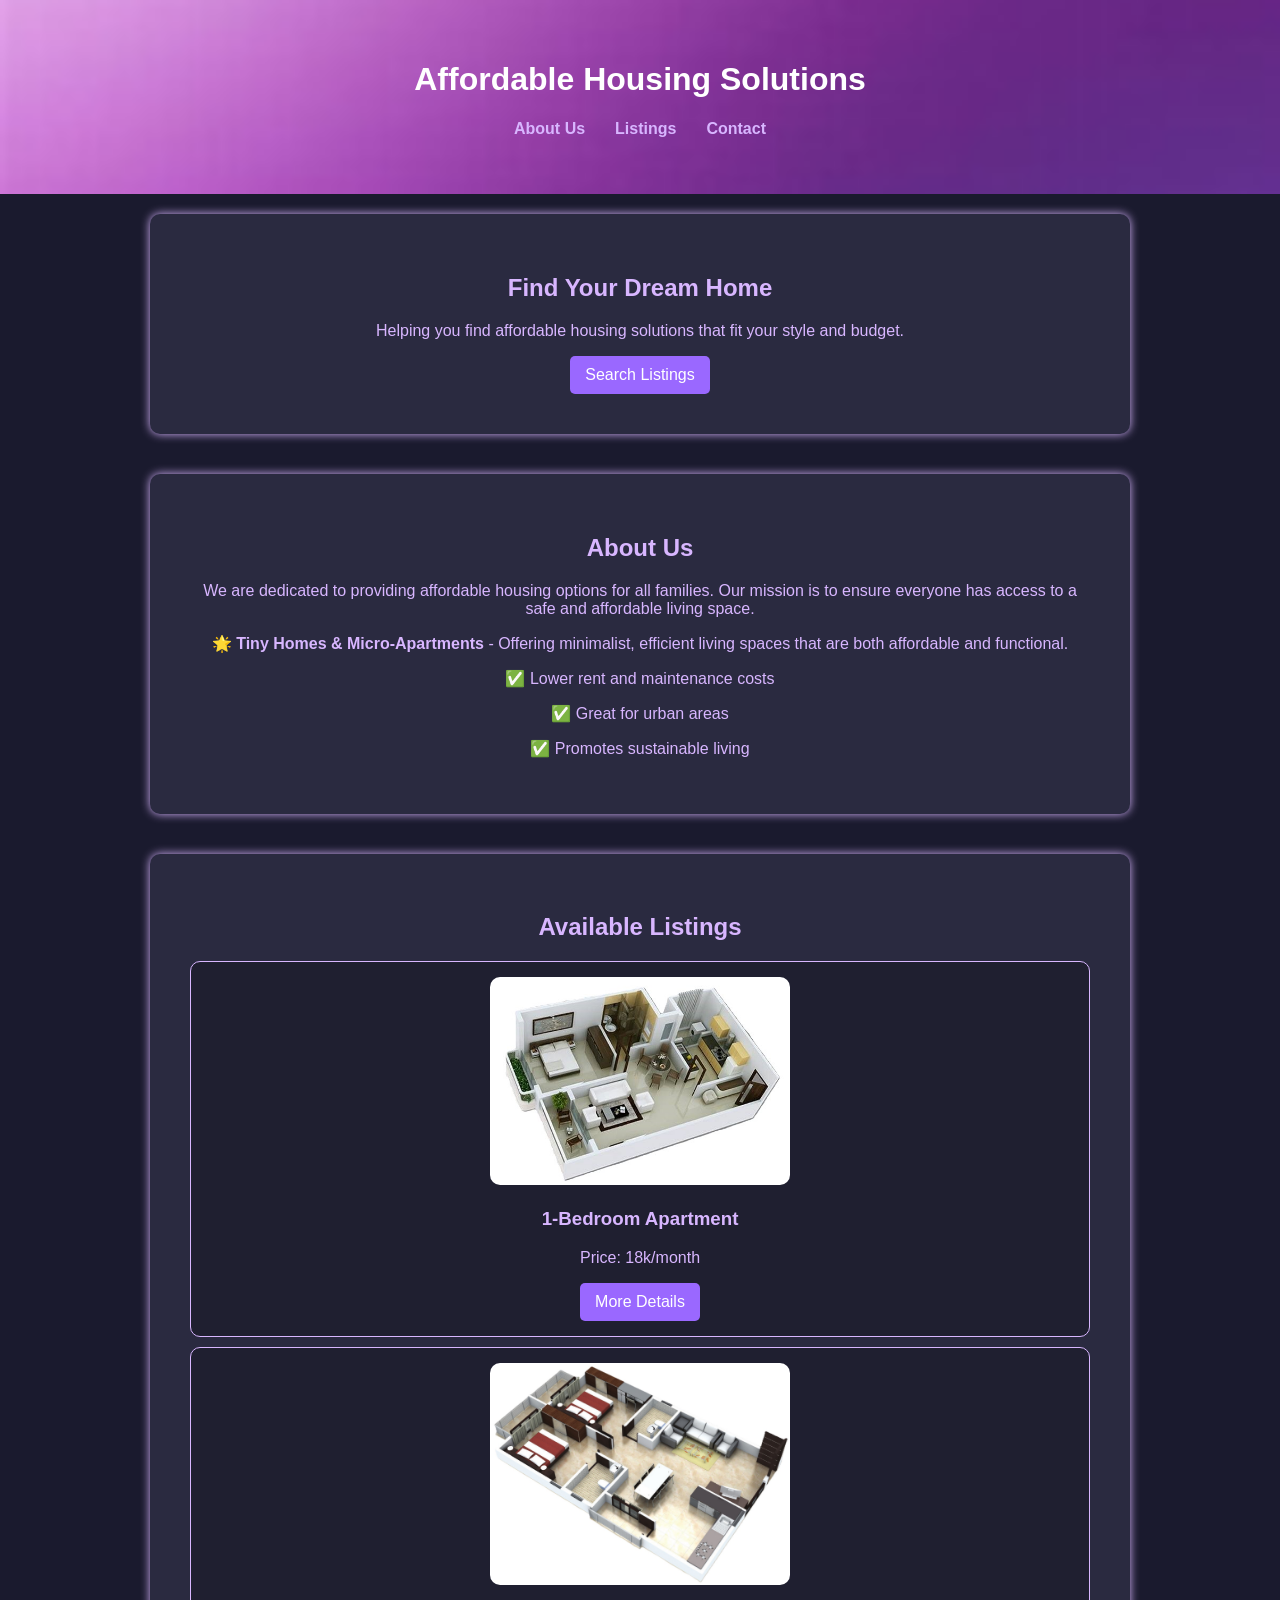
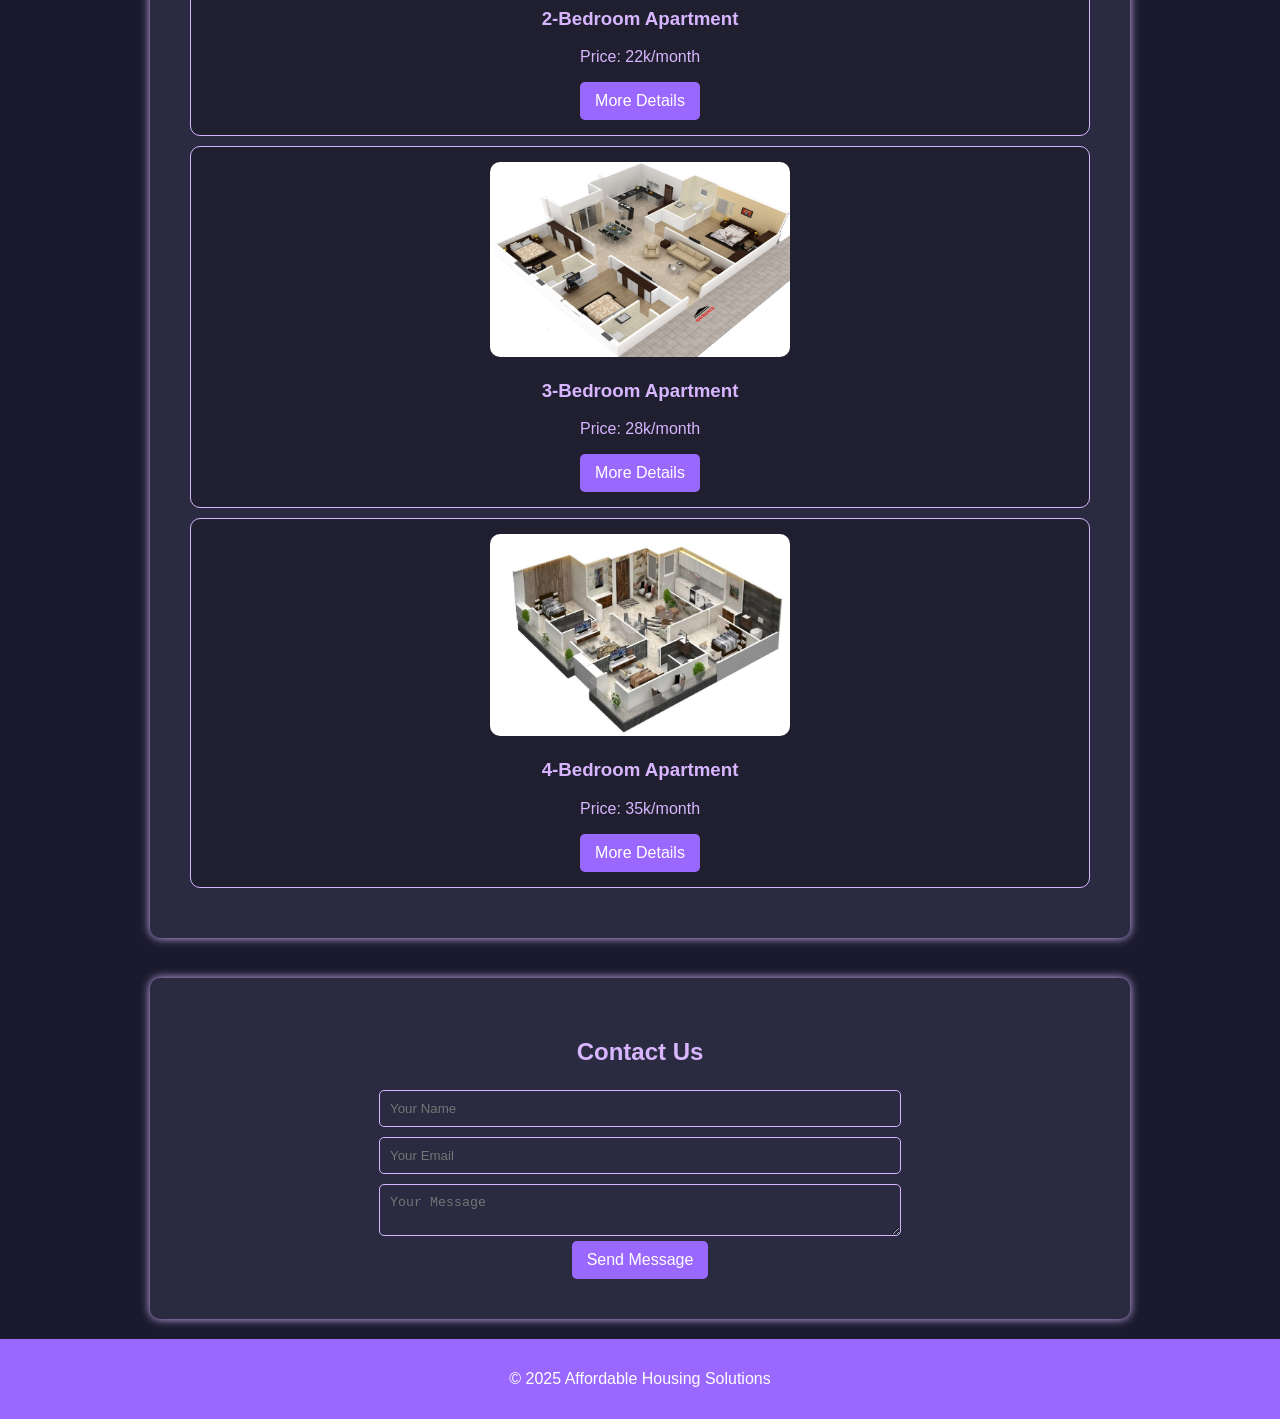
==== index.html @ 23a4398b "Add files via upload" ====
<!DOCTYPE html>
<html lang="en">
<head>
    <meta charset="UTF-8">
    <meta name="viewport" content="width=device-width, initial-scale=1.0">
    <title>Affordable Housing</title>
    <link rel="stylesheet" href="styles.css">
</head>
<body>

    <header>
        <h1>Affordable Housing Solutions</h1>
        <nav>
            <ul>
                <li><a href="#about">About Us</a></li>
                <li><a href="#listings">Listings</a></li>
                <li><a href="#contact">Contact</a></li>
            </ul>
        </nav>
    </header>

    <section id="hero">
        <h2>Find Your Dream Home</h2>
        <p>Helping you find affordable housing solutions that fit your style and budget.</p>
        <button id="search-button">Search Listings</button>
    </section>

    <section id="about">
        <h2>About Us</h2>
        <p>We are dedicated to providing affordable housing options for all families. Our mission is to ensure everyone has access to a safe and affordable living space.</p>
 <p>🌟 <strong>Tiny Homes & Micro-Apartments</strong> - Offering minimalist, efficient living spaces that are both affordable and functional.</p>
        <p>✅ Lower rent and maintenance costs</p>
        <p>✅ Great for urban areas</p>
        <p>✅ Promotes sustainable living</p>

    </section>

    <section id="listings">
        <h2>Available Listings</h2>

        <!-- 1BHK Listing -->
        <div class="listing">
            <img src="1bhk.jpg" alt="1-Bedroom Apartment">
            <h3>1-Bedroom Apartment</h3>
            <p>Price: 18k/month</p>
            <button class="details-btn" onclick="toggleDetails('details1')">More Details</button>
            <div id="details1" class="details" style="display: none;">
                <p>📍 Location: Downtown, close to schools and shops</p>
                <p>🏠 Size: 400 - 700 sqft</p>
                <p>🛏️ 1 Bedroom, 1 Bathroom, 1 Kitchen</p>
                <p>🚪 Fully furnished with modern furniture</p>
                <p>📶 High-speed internet and 24/7 security</p>
            </div>
        </div>

        <!-- 2BHK Listing -->
        <div class="listing">
            <img src="2bhk.jpg" alt="2-Bedroom Apartment">
            <h3>2-Bedroom Apartment</h3>
            <p>Price: 22k/month</p>
            <button class="details-btn" onclick="toggleDetails('details2')">More Details</button>
            <div id="details2" class="details" style="display: none;">
                <p>📍 Location: Residential area with parks and schools nearby</p>
                <p>🏠 Size: 700 - 1200 sqft</p>
                <p>🛏️ 2 Bedrooms, 2 Bathroom, 1 Kitchen</p>
                <p>🛋️ Spacious living area with large windows</p>
                 <p>📶 High-speed internet and 24/7 security</p>
            </div>
        </div>

        <!-- 3BHK Listing -->
        <div class="listing">
            <img src="3bhk.jpg" alt="3-Bedroom Apartment">
            <h3>3-Bedroom Apartment</h3>
            <p>Price: 28k/month</p>
            <button class="details-btn" onclick="toggleDetails('details3')">More Details</button>
            <div id="details3" class="details" style="display: none;">
                <p>📍 Location: Prime area, close to business hubs and shopping malls</p>
                <p>🏠 Size: 1200 - 2000 sqft</p>
                <p>🛏️ 3 Bedrooms, 3 Bathrooms, 1 Kitchen</p>
                 <p>📶 High-speed internet and 24/7 security</p>
            </div>
        </div>

        <!-- 4BHK Listing -->
        <div class="listing">
            <img src="4bhk.jpg" alt="4-Bedroom Apartment">
            <h3>4-Bedroom Apartment</h3>
            <p>Price: 35k/month</p>
            <button class="details-btn" onclick="toggleDetails('details4')">More Details</button>
            <div id="details4" class="details" style="display: none;">
                <p>📍 Location: Luxurious gated community with green surroundings</p>
                <p>🏠 Size: 1800 - 3500 sqft</p>
                <p>🛏️ 4 Bedrooms, 3 Bathrooms, 1 Kitchen</p>
               <p>📶 High-speed internet and 24/7 security</p>
            </div>
        </div>

    </section>

    <section id="contact">
        <h2>Contact Us</h2>
        <form>
            <input type="text" placeholder="Your Name" required>
            <input type="email" placeholder="Your Email" required>
            <textarea placeholder="Your Message" required></textarea>
            <button type="submit">Send Message</button>
        </form>
    </section>

    <footer>
        <p>&copy; 2025 Affordable Housing Solutions</p>
    </footer>

    <script src="script.js"></script>
</body>
</html>
---- styles.css ----
/* Dark Theme with Light Purple Accents */
body {
    font-family: Arial, sans-serif;
    margin: 0;
    padding: 0;
    background-color: #1a1a2e; /* Dark Background */
    color: #d8b6ff; /* Light Purple Text */
    display: flex;
    flex-direction: column;
    align-items: center;
}

/* Header */
header {
    background-image: url('bg.jpg'); /* Ensure this image exists */
    background-size: cover;
    background-position: center;
    background-repeat: no-repeat;
    color: white;
    text-align: center;
    width: 100%;
    padding: 40px 0;
}

/* Navigation */
nav ul {
    list-style: none;
    padding: 0;
    display: flex;
    justify-content: center;
}

nav ul li {
    display: inline;
    margin: 0 15px;
}

nav ul li a {
    color: #d8b6ff; /* Light Purple */
    text-decoration: none;
    font-weight: bold;
}

/* Sections */
#hero, #about, #listings, #contact {
    background: #2a2a40; /* Darker Shade */
    padding: 40px;
    border-radius: 10px;
    text-align: center;
    width: 80%;
    max-width: 900px;
    margin: 20px auto;
    box-shadow: 0px 0px 10px #d8b6ff; /* Light Purple Glow */
}

/* Listings */
.listing {
    border: 1px solid #d8b6ff; /* Light Purple Border */
    background: #1f1f30;
    padding: 15px;
    border-radius: 10px;
    margin: 10px 0;
    text-align: center;
}

.listing img {
    width: 100%;
    max-width: 300px;
    border-radius: 10px;
}

/* Buttons */
button {
    background: #9a68ff; /* Light Purple */
    color: white;
    border: none;
    padding: 10px 15px;
    cursor: pointer;
    border-radius: 5px;
    font-size: 16px;
}

button:hover {
    background: #d8b6ff; /* Lighter Purple */
    color: black;
}

/* Form */
form {
    display: flex;
    flex-direction: column;
    align-items: center;
}

form input, form textarea {
    width: 90%;
    max-width: 500px;
    padding: 10px;
    margin: 5px 0;
    border: 1px solid #d8b6ff;
    background: #2a2a40;
    color: white;
    border-radius: 5px;
}

footer {
    text-align: center;
    padding: 15px 0;
    background: #9a68ff;
    color: white;
    width: 100%;
    position: relative;
}
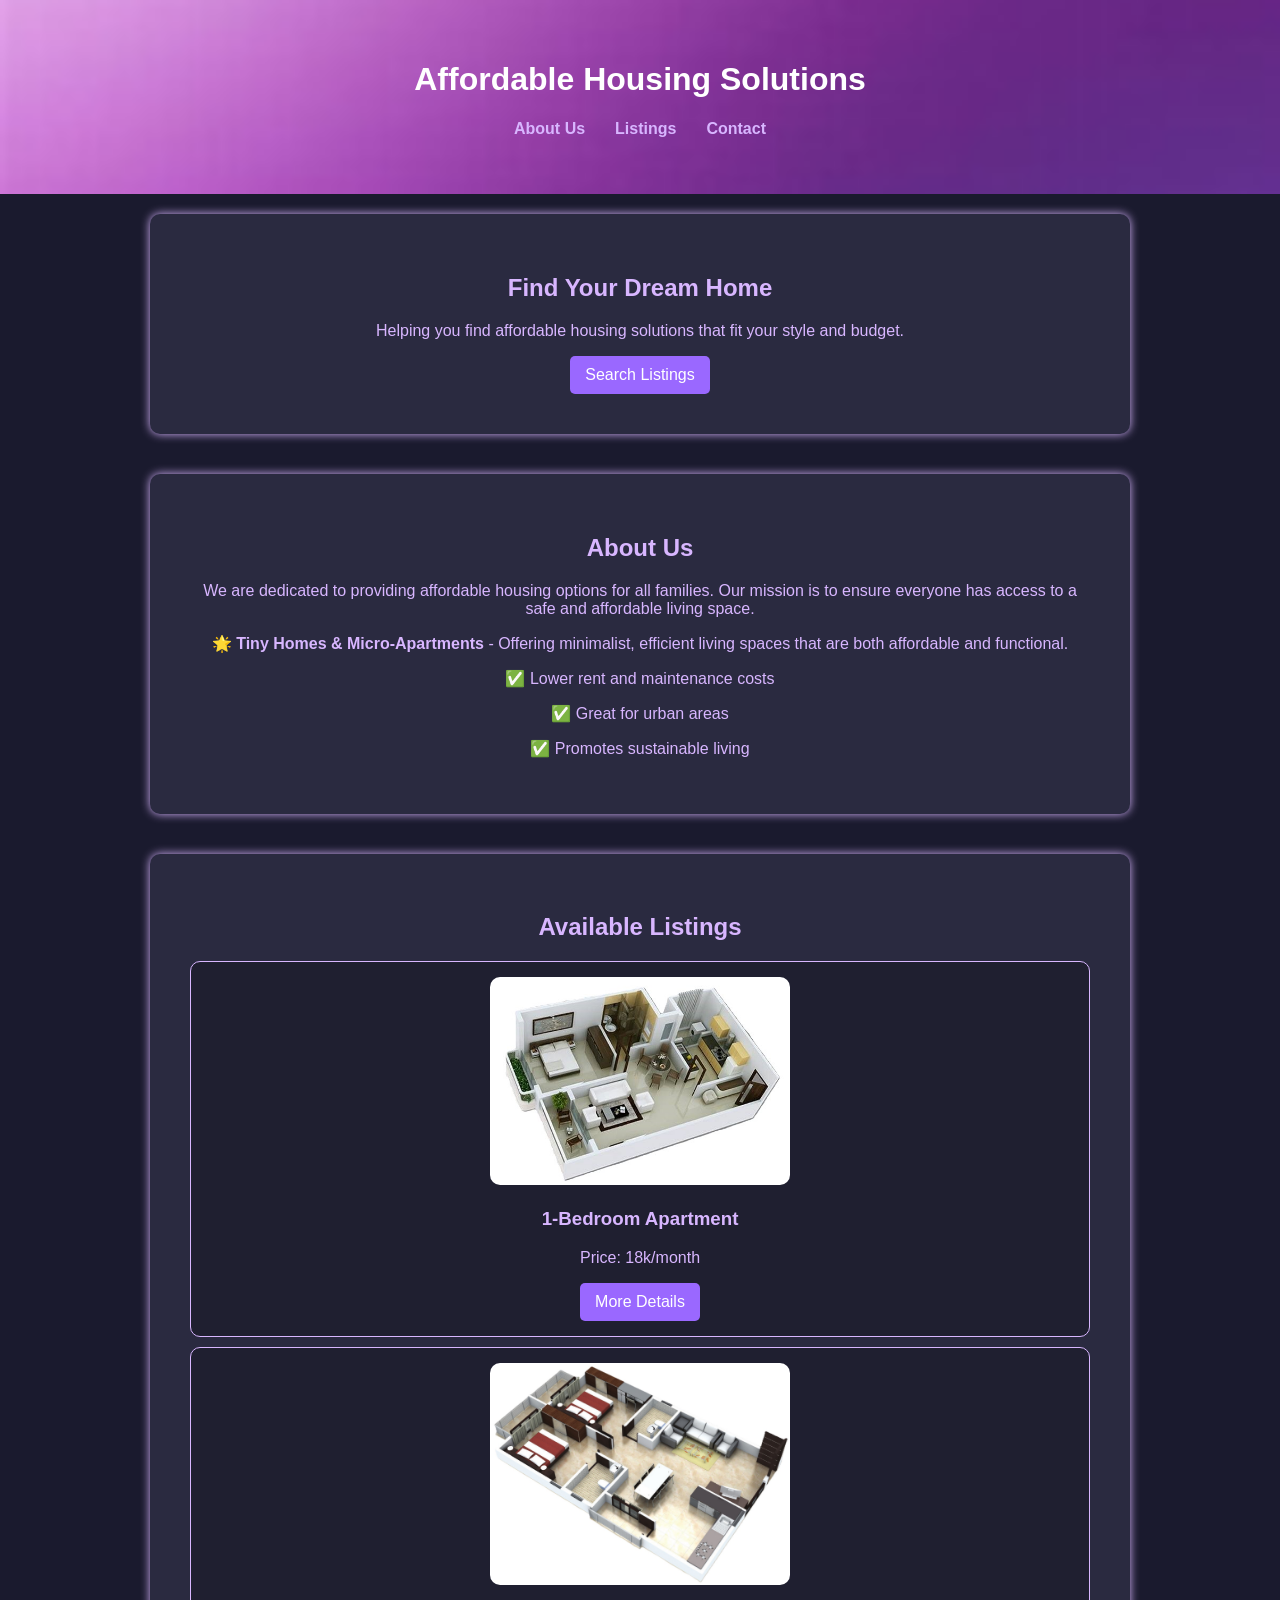
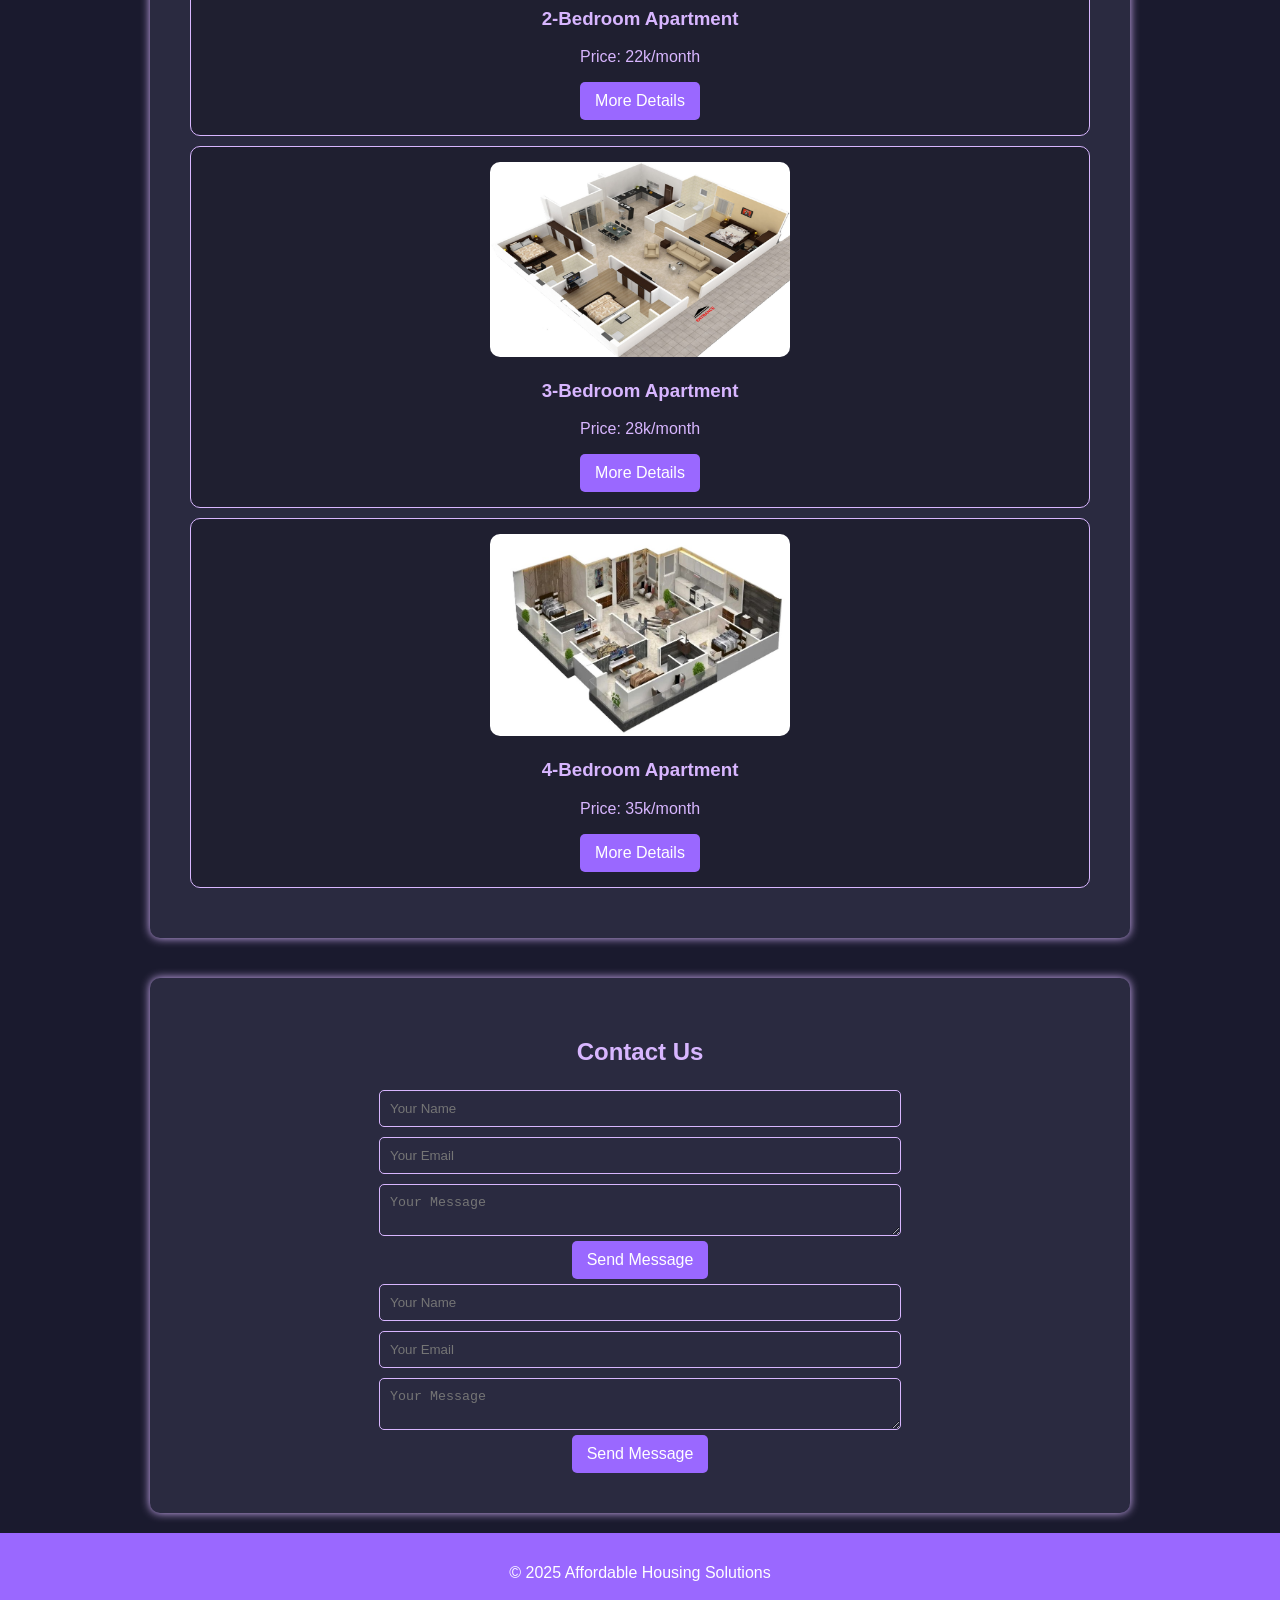
==== commit 6a1d9c5c: "Update index.html" ====
--- a/index.html
+++ b/index.html
@@ -101,10 +101,18 @@
     <section id="contact">
         <h2>Contact Us</h2>
         <form>
-            <input type="text" placeholder="Your Name" required>
-            <input type="email" placeholder="Your Email" required>
-            <textarea placeholder="Your Message" required></textarea>
-            <button type="submit">Send Message</button>
+             <form action="https://formspree.io/f/xgvaebra" method="POST">
+             <input type="text" name="name" placeholder="Your Name" required>
+             <input type="email" name="email" placeholder="Your Email" required>
+             <textarea name="message" placeholder="Your Message" required></textarea>
+             <button type="submit">Send Message</button>
+             <form action="https://formspree.io/f/YOUR_FORM_ID" method="POST">
+    <input type="text" name="name" placeholder="Your Name" required>
+    <input type="email" name="email" placeholder="Your Email" required>
+    <textarea name="message" placeholder="Your Message" required></textarea>
+    <input type="hidden" name="_next" value="https://yourwebsite.com/thank-you.html">
+    <button type="submit">Send Message</button>
+       </form>
         </form>
     </section>
 
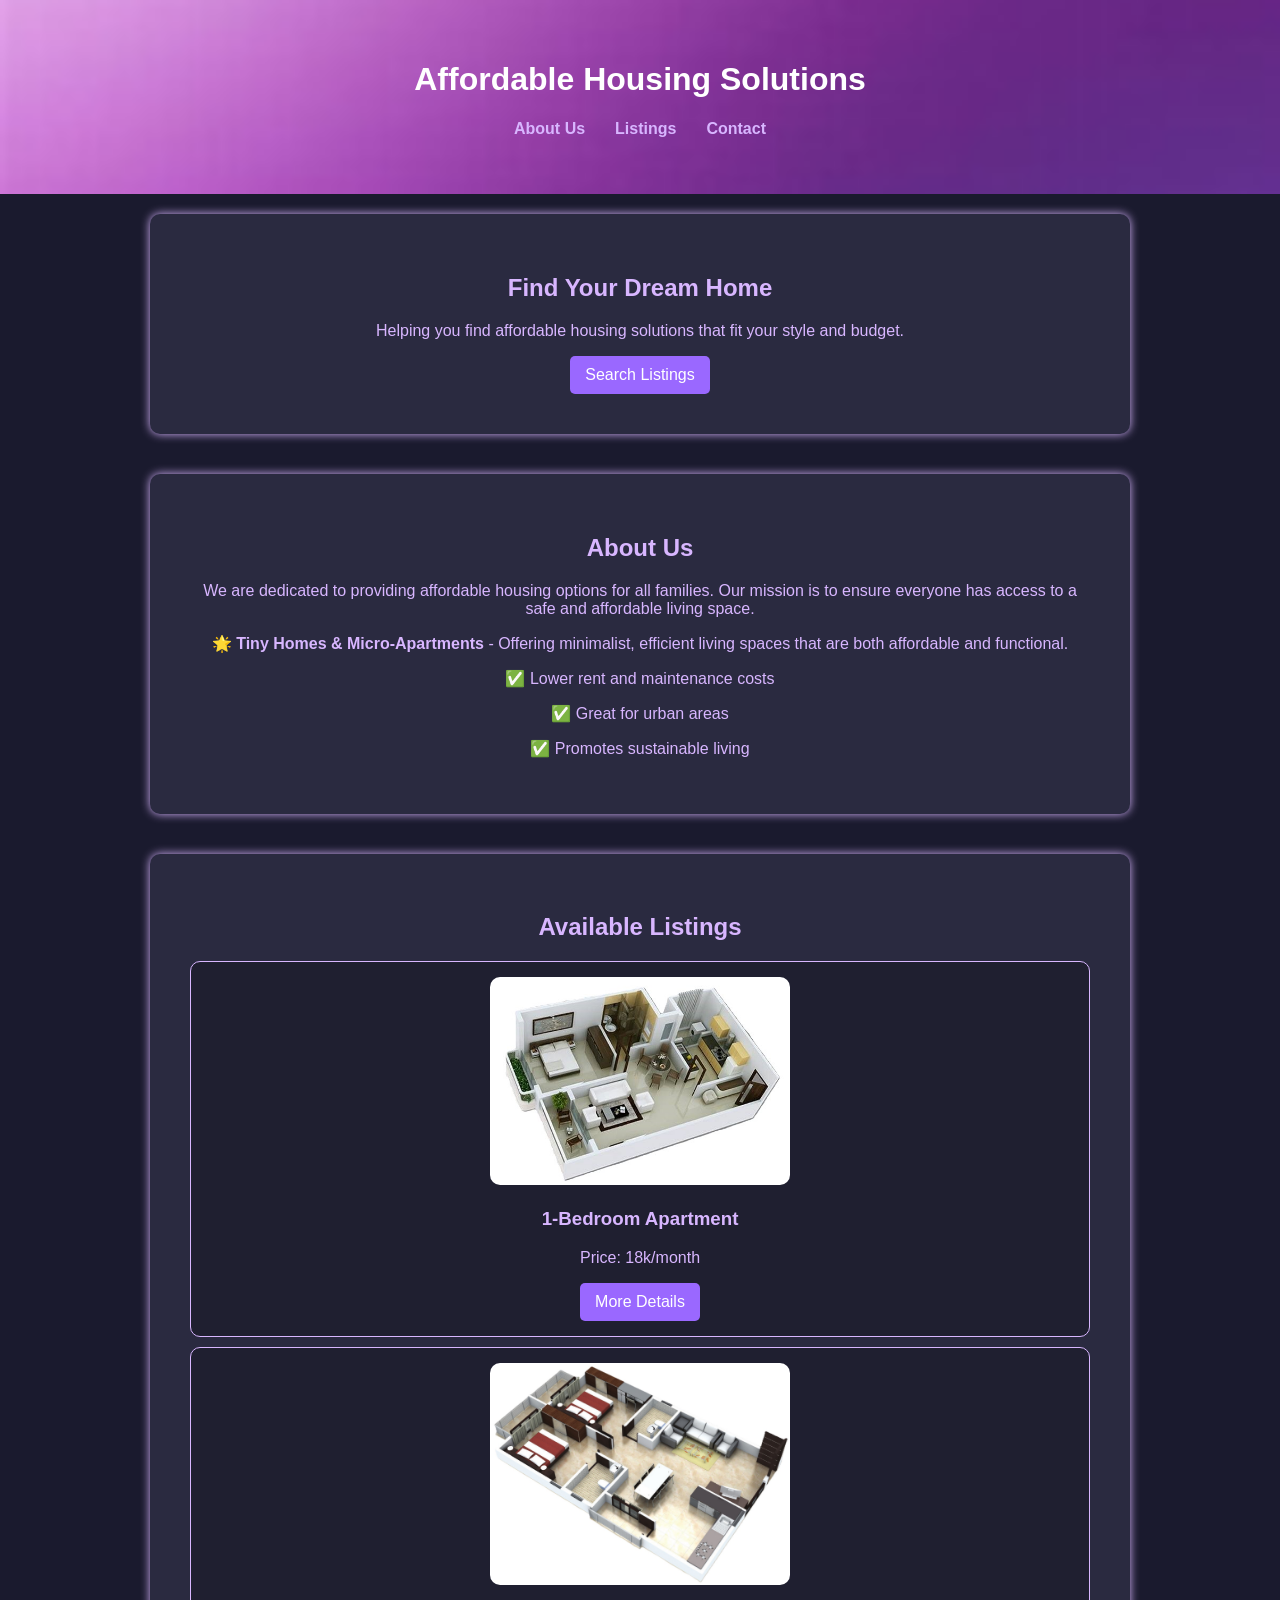
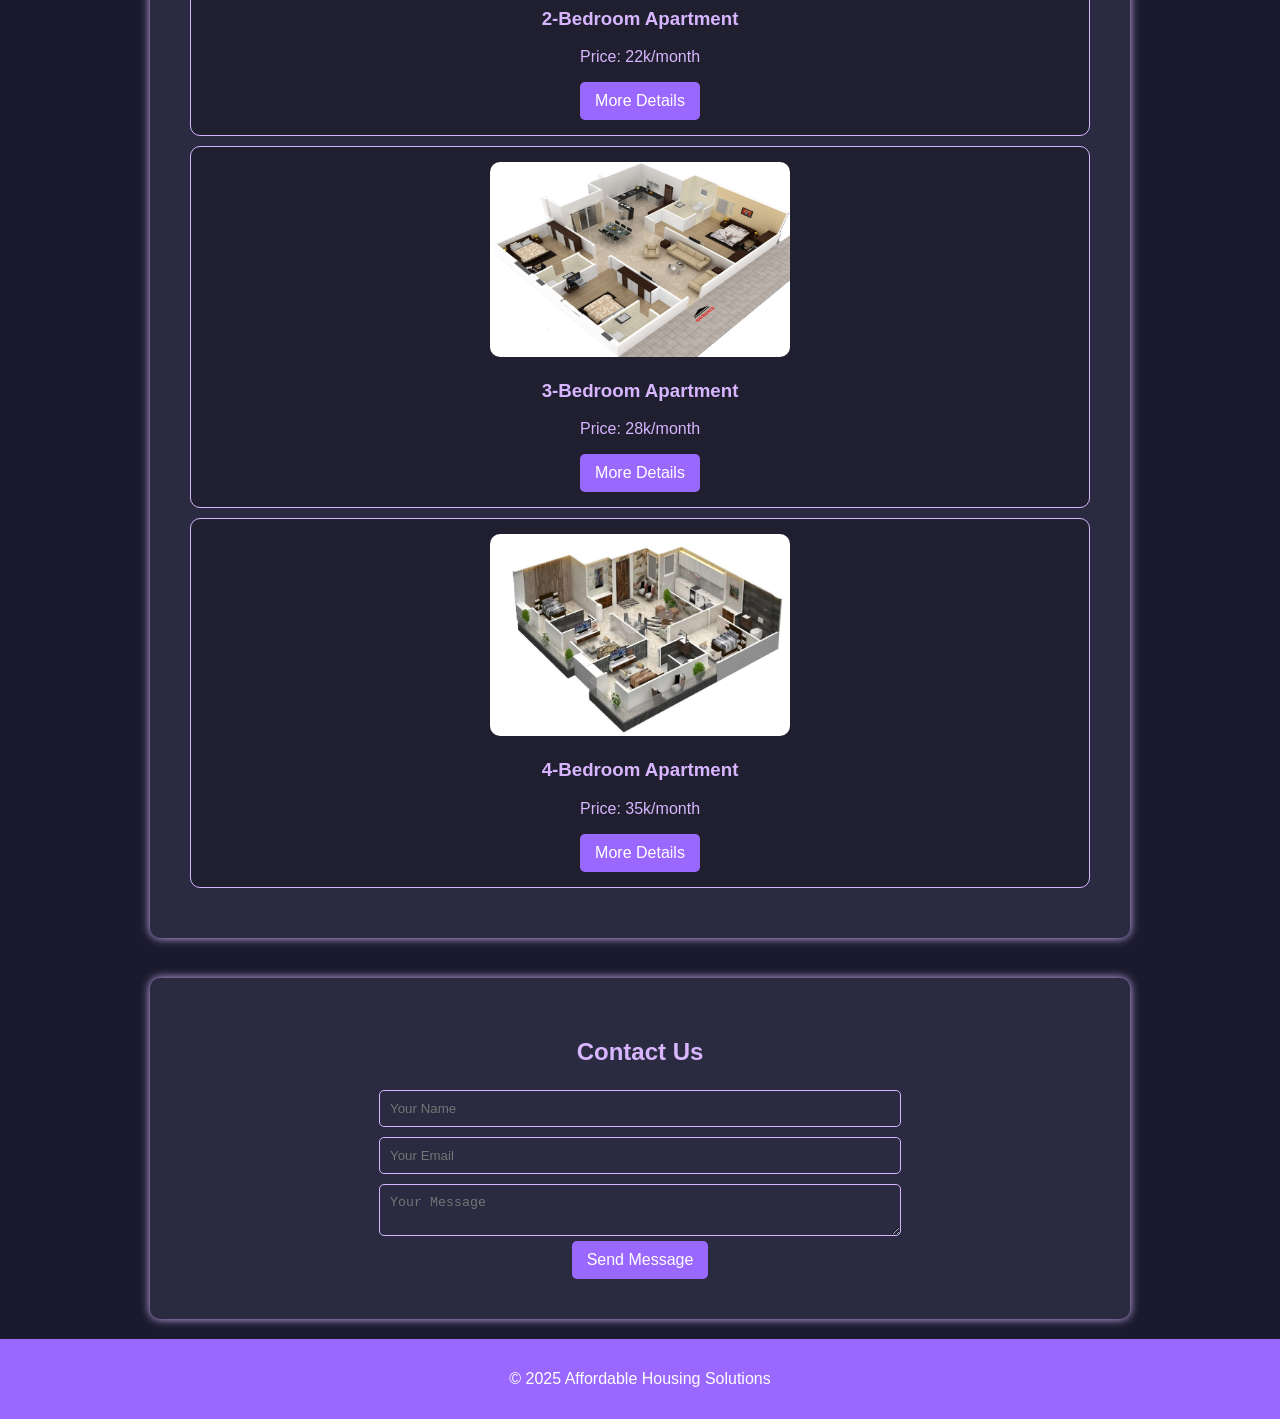
==== commit c892d243: "Update index.html" ====
--- a/index.html
+++ b/index.html
@@ -106,12 +106,6 @@
              <input type="email" name="email" placeholder="Your Email" required>
              <textarea name="message" placeholder="Your Message" required></textarea>
              <button type="submit">Send Message</button>
-             <form action="https://formspree.io/f/YOUR_FORM_ID" method="POST">
-    <input type="text" name="name" placeholder="Your Name" required>
-    <input type="email" name="email" placeholder="Your Email" required>
-    <textarea name="message" placeholder="Your Message" required></textarea>
-    <input type="hidden" name="_next" value="https://yourwebsite.com/thank-you.html">
-    <button type="submit">Send Message</button>
        </form>
         </form>
     </section>
